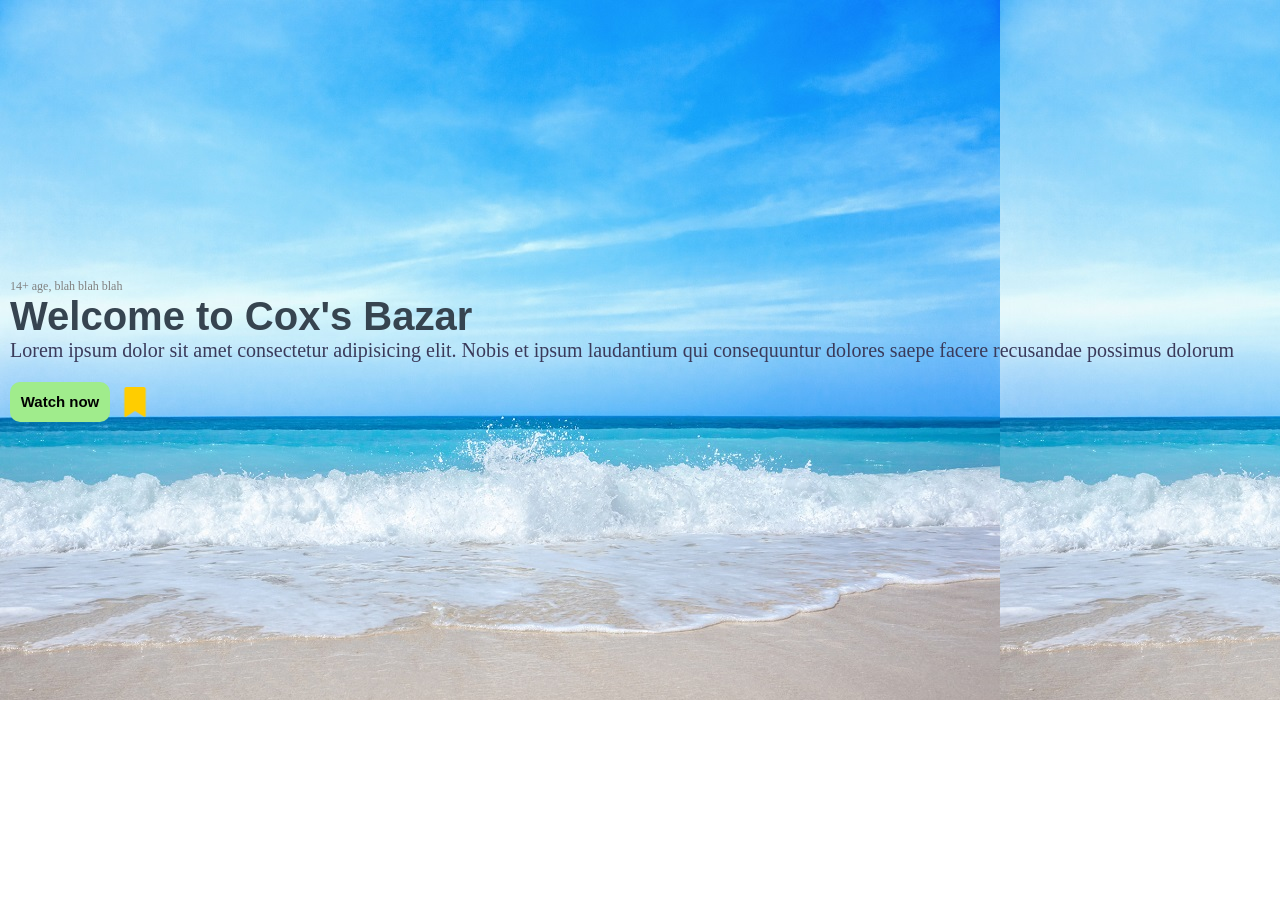
==== mySite.html @ 7cd93244 "init commit for mySite page" ====
<!DOCTYPE html>
<html lang="en">

<head>
    <meta charset="UTF-8">
    <meta name="viewport" content="width=device-width, initial-scale=1.0">
    <link rel="icon" href="/sea.png" />
    <title>My Site</title>

    <style>
        * {
            /* background-color: rgb(168, 108, 108); */
            margin: 0px;
            color: rgb(54, 68, 80);
        }

        .container-1 {
            height: 700px;
            width: auto;
            background-color: gray;
            padding-left: 10px;
            background-image: url("sea.png");
            /* display: block; */
            align-content: center;
        }

        .short-p {
            font-size: 12px;
            color: gray;

        }

        .heading {
            font-weight: 20px;
            font-family: 'Gill Sans', 'Gill Sans MT', Calibri, 'Trebuchet MS', sans-serif;
            font-size: 40px;

        }

        .para {
            font-size: 20px;
            color: rgb(58, 58, 90);
            font-family: 'Times New Roman', Times, serif;

        }

        .container-sub{
            margin-top: 20px;
            display: flex;
            align-items: center;
            gap: 10px;
        }
        .btn-watch {
            color: rgb(0, 0, 0);
            font-size: 15px;
            font-weight: bold;
            /* outline: none; */
            border: none;
            width: 100px;
            height: 40px;
            border-radius: 10px;
            text-decoration: none;
            background-color: rgb(160, 236, 140);
        }

        #btn-book {
            width: 30px;
            height: 30px;
            /* box-shadow: 1px 1px 10px yellow; */

        }

        .btn-watch:hover {
            cursor: pointer;
        }
        #btn-book:hover{
            cursor: pointer;
        }
    </style>

</head>

<body>
    <div class="container-1">
        <p class="short-p">14+ age, blah blah blah</p>
        <h1 class="heading">Welcome to Cox's Bazar</h1>
        <p class="para">Lorem ipsum dolor sit amet consectetur adipisicing elit. Nobis et ipsum laudantium qui
            consequuntur dolores saepe facere recusandae possimus dolorum
        </p>
        <div class="container-sub">
            <button class="btn-watch">Watch now</button>
            <img src="/bookmark.png" alt="bookmark" id="btn-book">
        </div>
    </div>

    
</body>

</html>
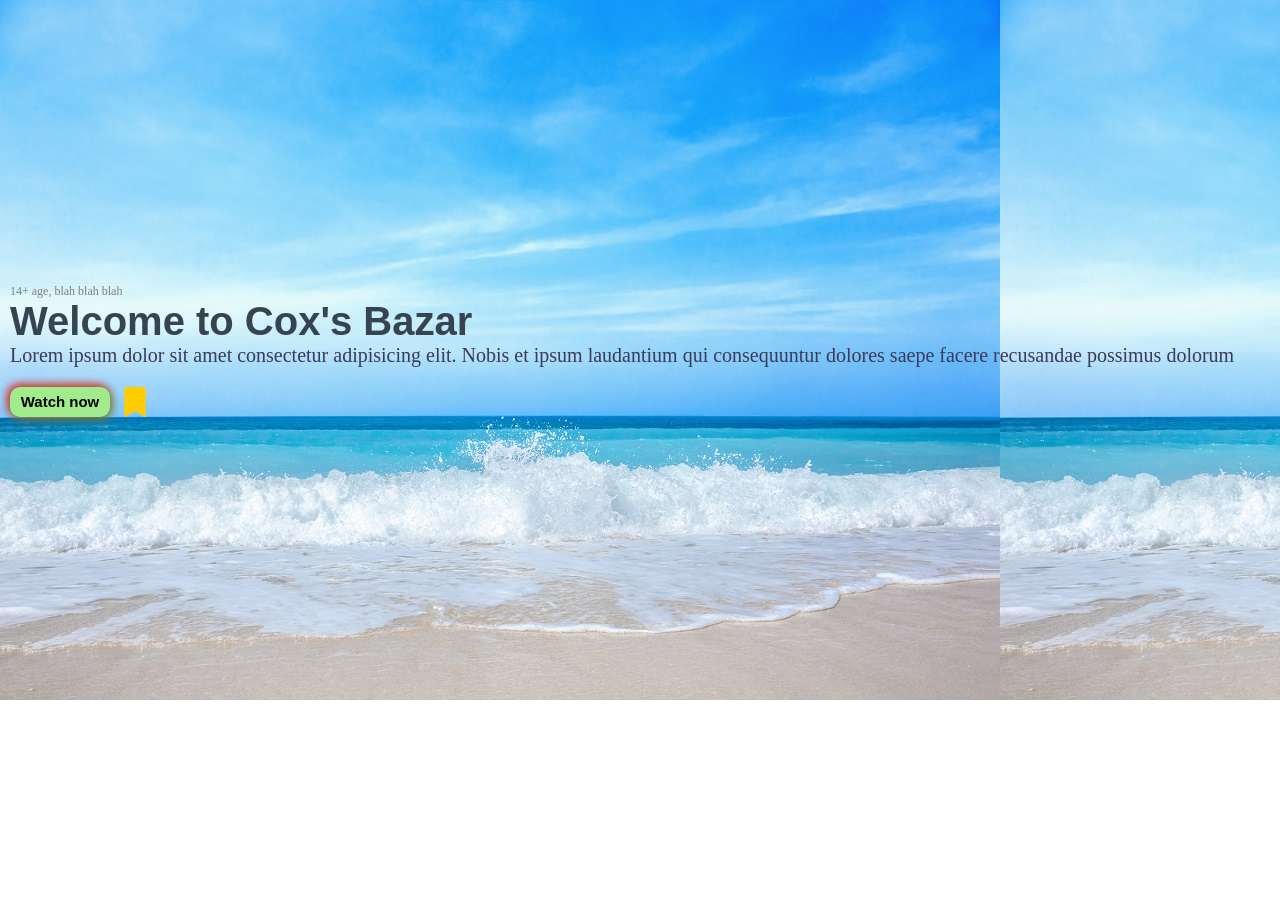
==== commit 0f1c1011: "add gloing btn color" ====
--- a/mySite.html
+++ b/mySite.html
@@ -20,6 +20,7 @@
             background-color: gray;
             padding-left: 10px;
             background-image: url("sea.png");
+            /* background-size: cover; */
             /* display: block; */
             align-content: center;
         }
@@ -44,12 +45,13 @@
 
         }
 
-        .container-sub{
+        .container-sub {
             margin-top: 20px;
             display: flex;
             align-items: center;
             gap: 10px;
         }
+
         .btn-watch {
             color: rgb(0, 0, 0);
             font-size: 15px;
@@ -57,10 +59,11 @@
             /* outline: none; */
             border: none;
             width: 100px;
-            height: 40px;
+            height: 30px;
             border-radius: 10px;
             text-decoration: none;
             background-color: rgb(160, 236, 140);
+            box-shadow: 2px 2px 10px rgb(106, 139, 56), -2px -2px 10px red;
         }
 
         #btn-book {
@@ -73,8 +76,21 @@
         .btn-watch:hover {
             cursor: pointer;
         }
-        #btn-book:hover{
+
+        #btn-book:hover {
             cursor: pointer;
+        }
+
+        .hide-scrollbar {
+            /* For Internet Explorer and Edge */
+            -ms-overflow-style: none;
+            /* For Firefox */
+            scrollbar-width: none;
+        }
+
+        /* For Chrome, Safari, and Opera */
+        .hide-scrollbar::-webkit-scrollbar {
+            display: none;
         }
     </style>
 
@@ -93,7 +109,7 @@
         </div>
     </div>
 
-    
+
 </body>
 
 </html>
